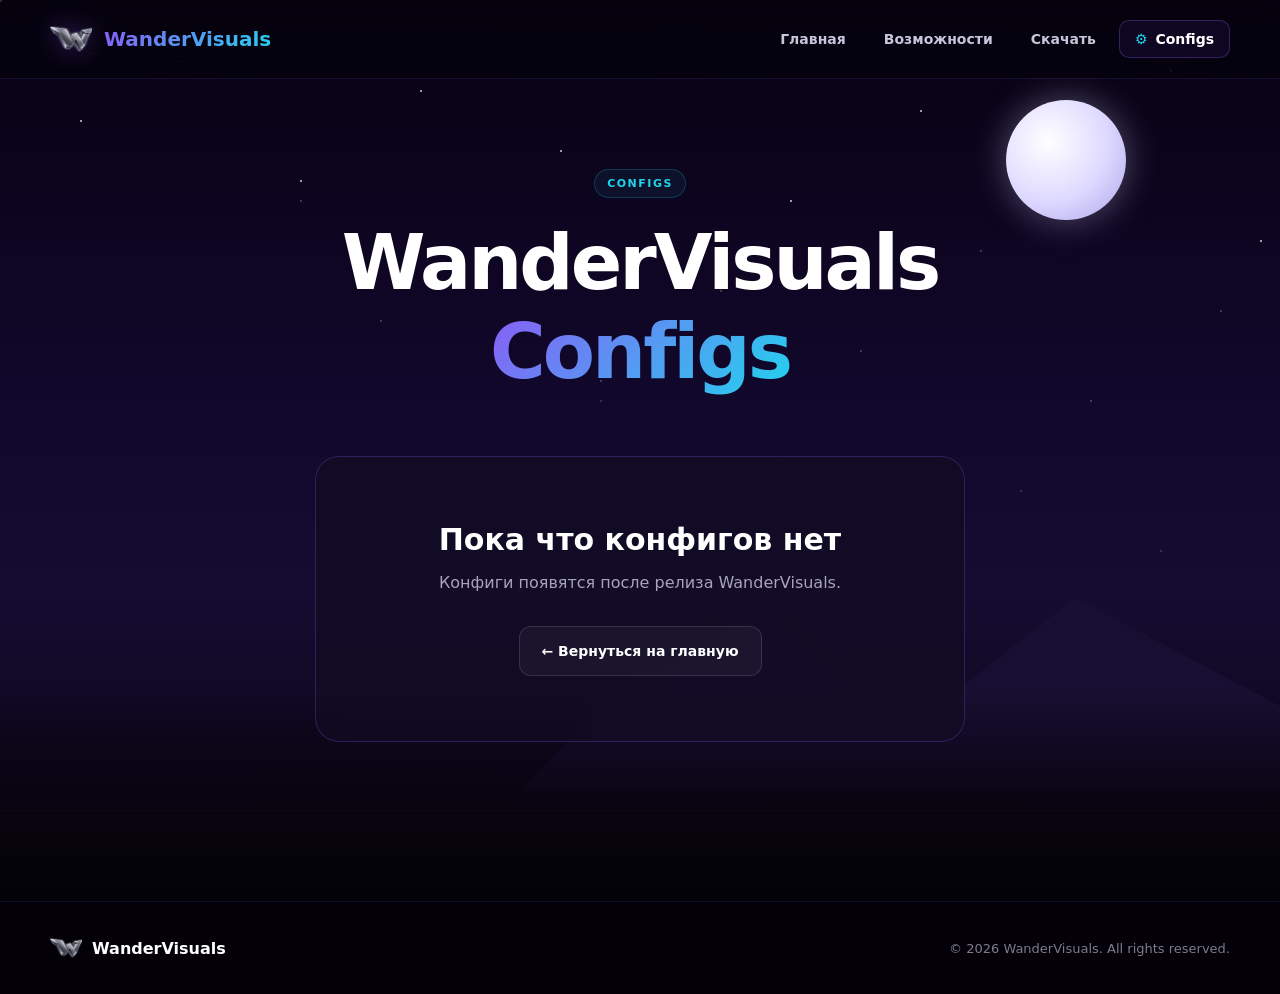
==== configs/index.html @ 7a267d03 "Update index.html" ====
<!DOCTYPE html>
<html lang="ru">
<head>
    <meta charset="UTF-8">
    <meta name="viewport" content="width=device-width, initial-scale=1.0">

    <title>WanderVisuals Configs</title>

    <link rel="stylesheet" href="/style.css">
</head>

<body>

    <!-- BACKGROUND -->
    <div class="background">
        <div class="stars"></div>
        <div class="moon"></div>
        <div class="cloud cloud-1"></div>
        <div class="cloud cloud-2"></div>
        <div class="mountains"></div>
        <div class="horizon"></div>
        <div class="ground"></div>
    </div>


    <!-- HEADER -->
    <header class="header">
        <div class="container header-inner">

            <a href="/" class="logo">
                <img src="/wndr.png" alt="WanderVisuals">
                <span>WanderVisuals</span>
            </a>

            <nav class="nav">

                <a href="/" class="nav-link">
                    Главная
                </a>

                <a href="/#features" class="nav-link">
                    Возможности
                </a>

                <a href="/#download" class="nav-link">
                    Скачать
                </a>

                <a href="/configs/" class="nav-link config-button active">
                    <span>⚙</span> Configs
                </a>

            </nav>

        </div>
    </header>


    <!-- CONFIGS -->
    <main class="configs-page">

        <div class="container">

            <div class="configs-header">

                <div class="section-label">
                    CONFIGS
                </div>

                <h1>
                    WanderVisuals
                    <span>Configs</span>
                </h1>

            </div>


            <div class="coming-soon">

                <h2>
                    Пока что конфигов нет
                </h2>

                <p>
                    Конфиги появятся после релиза WanderVisuals.
                </p>

                <a href="/" class="button button-secondary back-button">
                    ← Вернуться на главную
                </a>

            </div>

        </div>

    </main>


    <!-- FOOTER -->
    <footer class="footer">

        <div class="container footer-inner">

            <div class="footer-brand">

                <img src="/wndr.png" alt="WanderVisuals">

                <span>
                    WanderVisuals
                </span>

            </div>

            <p>
                © 2026 WanderVisuals. All rights reserved.
            </p>

        </div>

    </footer>

</body>
</html>
---- style.css ----
:root {
    --purple: #8b5cf6;
    --purple-dark: #6d28d9;
    --cyan: #22d3ee;

    --bg-dark: #05030d;
    --bg-card: rgba(18, 12, 35, 0.78);

    --text: #ffffff;
    --text-muted: #a9a4bd;

    --border: rgba(139, 92, 246, 0.25);

    --gradient:
        linear-gradient(
            135deg,
            var(--purple),
            var(--cyan)
        );
}


* {
    margin: 0;
    padding: 0;
    box-sizing: border-box;
}


html {
    scroll-behavior: smooth;
}


body {
    min-height: 100vh;

    background:
        radial-gradient(
            circle at 50% 0%,
            rgba(139, 92, 246, 0.18),
            transparent 45%
        ),
        var(--bg-dark);

    color: var(--text);

    font-family:
        Inter,
        system-ui,
        -apple-system,
        BlinkMacSystemFont,
        "Segoe UI",
        sans-serif;

    overflow-x: hidden;
}


a {
    color: inherit;
    text-decoration: none;
}


.container {
    width: min(1180px, calc(100% - 40px));
    margin: 0 auto;
}


/* =========================
   BACKGROUND
========================= */

.background {
    position: fixed;
    inset: 0;

    overflow: hidden;

    pointer-events: none;

    z-index: -1;

    background:
        linear-gradient(
            to bottom,
            #070312 0%,
            #11072a 42%,
            #160c32 65%,
            #090510 100%
        );
}


/* STARS */

.stars,
.stars::before,
.stars::after {
    position: absolute;

    width: 2px;
    height: 2px;

    background: white;

    box-shadow:
        80px 120px white,
        180px 60px white,
        300px 180px white,
        420px 90px white,
        560px 150px white,
        680px 50px white,
        790px 200px white,
        920px 110px white,
        1040px 180px white,
        1170px 70px white,
        1260px 240px white,
        1360px 130px white,
        1450px 220px white,
        1540px 80px white,
        1650px 170px white,
        1750px 100px white,
        1850px 250px white,
        1950px 140px white;

    opacity: 0.6;
}


.stars {
    top: 0;
    left: 0;

    animation: starsMove 15s linear infinite;
}


.stars::before {
    content: "";

    left: 300px;
    top: 200px;

    opacity: 0.35;
}


.stars::after {
    content: "";

    left: 600px;
    top: 400px;

    opacity: 0.25;
}


@keyframes starsMove {
    from {
        transform: translateY(0);
    }

    to {
        transform: translateY(25px);
    }
}


/* MOON */

.moon {
    position: absolute;

    width: 120px;
    height: 120px;

    right: 12%;
    top: 100px;

    border-radius: 50%;

    background:
        radial-gradient(
            circle at 35% 35%,
            #ffffff,
            #ddd8ff 55%,
            #aaa2e8
        );

    box-shadow:
        0 0 35px rgba(220, 210, 255, 0.35);

    animation: moonFloat 6s ease-in-out infinite;
}


@keyframes moonFloat {
    0%,
    100% {
        transform: translateY(0);
    }

    50% {
        transform: translateY(8px);
    }
}


/* CLOUDS */

.cloud {
    position: absolute;

    width: 260px;
    height: 55px;

    background:
        rgba(120, 91, 170, 0.12);

    border-radius: 50px;

    filter: blur(2px);
}


.cloud::before,
.cloud::after {
    content: "";

    position: absolute;

    background: inherit;

    border-radius: 50%;
}


.cloud::before {
    width: 100px;
    height: 100px;

    left: 45px;
    bottom: 0;
}


.cloud::after {
    width: 80px;
    height: 80px;

    right: 45px;
    bottom: 0;
}


.cloud-1 {
    top: 190px;
    left: -300px;

    animation:
        cloudMove 35s linear infinite;
}


.cloud-2 {
    top: 300px;
    left: -500px;

    opacity: 0.5;

    animation:
        cloudMove 50s linear infinite;
}


@keyframes cloudMove {
    from {
        transform: translateX(0);
    }

    to {
        transform: translateX(calc(100vw + 700px));
    }
}


/* MOUNTAINS */

.mountains {
    position: absolute;

    left: 0;
    right: 0;
    bottom: 110px;

    height: 240px;

    background:
        linear-gradient(
            135deg,
            transparent 50%,
            rgba(25, 16, 52, 0.95) 50%
        );

    clip-path:
        polygon(
            0 100%,
            0 60%,
            12% 25%,
            22% 65%,
            34% 15%,
            47% 65%,
            59% 28%,
            72% 70%,
            84% 20%,
            100% 65%,
            100% 100%
        );

    opacity: 0.9;
}


/* HORIZON */

.horizon {
    position: absolute;

    left: 0;
    right: 0;
    bottom: 80px;

    height: 130px;

    background:
        linear-gradient(
            to top,
            #08040f,
            transparent
        );
}


/* GROUND */

.ground {
    position: absolute;

    left: 0;
    right: 0;
    bottom: 0;

    height: 90px;

    background:
        linear-gradient(
            to bottom,
            #09050f,
            #030207
        );

    border-top:
        1px solid
        rgba(139, 92, 246, 0.08);
}


/* =========================
   HEADER
========================= */

.header {
    position: relative;

    width: 100%;

    border-bottom:
        1px solid
        rgba(139, 92, 246, 0.14);

    background:
        rgba(5, 3, 13, 0.65);

    backdrop-filter:
        blur(16px);

    -webkit-backdrop-filter:
        blur(16px);
}


.header-inner {
    min-height: 78px;

    display: flex;

    align-items: center;

    justify-content: space-between;

    gap: 30px;
}


/* LOGO */

.logo {
    display: flex;

    align-items: center;

    gap: 12px;

    font-size: 20px;

    font-weight: 800;

    white-space: nowrap;
}


.logo img {
    width: 42px;
    height: 42px;

    object-fit: contain;

    display: block;

    filter:
        drop-shadow(
            0 0 12px
            rgba(139, 92, 246, 0.4)
        );
}


.logo span {
    background:
        var(--gradient);

    -webkit-background-clip: text;
    background-clip: text;

    color: transparent;
}


/* NAV */

.nav {
    display: flex;

    align-items: center;

    gap: 8px;
}


.nav-link {
    position: relative;

    padding: 10px 15px;

    border-radius: 10px;

    color: #c9c4d9;

    font-size: 14px;

    font-weight: 600;

    transition:
        color 0.2s ease,
        background 0.2s ease,
        transform 0.2s ease;
}


.nav-link:hover {
    color: white;

    background:
        rgba(139, 92, 246, 0.12);

    transform:
        translateY(-1px);
}


.nav-link.active {
    color: white;
}


.config-button {
    border:
        1px solid
        rgba(139, 92, 246, 0.3);

    background:
        rgba(139, 92, 246, 0.08);
}


.config-button span {
    color: var(--cyan);

    margin-right: 3px;
}


/* =========================
   HERO
========================= */

.hero {
    min-height:
        calc(100vh - 78px);

    display: flex;

    align-items: center;

    position: relative;
}


.hero-content {
    padding:
        100px 0
        130px;
}


.hero-badge,
.section-label {
    display: inline-flex;

    align-items: center;

    padding:
        7px 12px;

    border-radius: 999px;

    border:
        1px solid
        rgba(34, 211, 238, 0.22);

    background:
        rgba(34, 211, 238, 0.06);

    color:
        var(--cyan);

    font-size: 11px;

    font-weight: 800;

    letter-spacing: 1.5px;
}


.hero h1 {
    margin-top: 25px;

    max-width: 850px;

    font-size:
        clamp(
            54px,
            8vw,
            100px
        );

    line-height: 0.95;

    letter-spacing: -4px;

    font-weight: 900;
}


.hero h1 span {
    background:
        var(--gradient);

    -webkit-background-clip: text;
    background-clip: text;

    color: transparent;
}


.hero-description {
    max-width: 650px;

    margin-top: 30px;

    color: var(--text-muted);

    font-size: 18px;

    line-height: 1.7;
}


.hero-buttons {
    display: flex;

    flex-wrap: wrap;

    gap: 14px;

    margin-top: 35px;
}


/* BUTTONS */

.button {
    display: inline-flex;

    align-items: center;

    justify-content: center;

    min-height: 50px;

    padding:
        0 22px;

    border-radius: 12px;

    font-size: 14px;

    font-weight: 800;

    transition:
        transform 0.2s ease,
        box-shadow 0.2s ease,
        background 0.2s ease;
}


.button:hover {
    transform:
        translateY(-2px);
}


.button-primary {
    color: white;

    background:
        var(--gradient);

    box-shadow:
        0 10px 30px
        rgba(139, 92, 246, 0.2);
}


.button-primary:hover {
    box-shadow:
        0 14px 40px
        rgba(139, 92, 246, 0.35);
}


.button-secondary {
    color: white;

    border:
        1px solid
        rgba(255, 255, 255, 0.12);

    background:
        rgba(255, 255, 255, 0.04);
}


.button-secondary:hover {
    background:
        rgba(255, 255, 255, 0.08);
}


/* =========================
   SECTIONS
========================= */

.section {
    padding:
        120px 0;
}


.section-heading {
    text-align: center;

    max-width: 650px;

    margin:
        0 auto 55px;
}


.section-heading h2,
.download-box h2 {
    margin-top: 20px;

    font-size:
        clamp(
            34px,
            5vw,
            54px
        );

    letter-spacing: -2px;
}


.section-heading p {
    margin-top: 15px;

    color: var(--text-muted);

    line-height: 1.7;
}


/* FEATURES */

.features-grid {
    display: grid;

    grid-template-columns:
        repeat(4, 1fr);

    gap: 18px;
}


.feature-card {
    padding: 28px;

    border:
        1px solid
        var(--border);

    border-radius: 18px;

    background:
        var(--bg-card);

    backdrop-filter:
        blur(12px);

    transition:
        transform 0.25s ease,
        border-color 0.25s ease,
        background 0.25s ease;
}


.feature-card:hover {
    transform:
        translateY(-6px);

    border-color:
        rgba(34, 211, 238, 0.3);

    background:
        rgba(25, 15, 48, 0.9);
}


.feature-icon {
    width: 48px;
    height: 48px;

    display: flex;

    align-items: center;
    justify-content: center;

    border-radius: 14px;

    background:
        linear-gradient(
            135deg,
            rgba(139, 92, 246, 0.2),
            rgba(34, 211, 238, 0.12)
        );

    font-size: 22px;

    margin-bottom: 20px;
}


.feature-card h3 {
    font-size: 20px;
}


.feature-card p {
    margin-top: 10px;

    color: var(--text-muted);

    font-size: 14px;

    line-height: 1.7;
}


/* =========================
   DOWNLOAD
========================= */

.download-box {
    position: relative;

    overflow: hidden;

    padding:
        70px 50px;

    border:
        1px solid
        rgba(139, 92, 246, 0.3);

    border-radius: 28px;

    background:
        radial-gradient(
            circle at 80% 20%,
            rgba(34, 211, 238, 0.12),
            transparent 35%
        ),
        radial-gradient(
            circle at 20% 80%,
            rgba(139, 92, 246, 0.15),
            transparent 40%
        ),
        rgba(15, 8, 30, 0.8);
}


.download-content {
    max-width: 700px;
}


.download-box p {
    margin-top: 15px;

    color: var(--text-muted);

    font-size: 17px;

    line-height: 1.7;
}


.download-buttons {
    margin-top: 30px;
}


/* =========================
   FOOTER
========================= */

.footer {
    border-top:
        1px solid
        rgba(139, 92, 246, 0.12);

    padding:
        30px 0;

    background:
        rgba(3, 2, 7, 0.8);
}


.footer-inner {
    display: flex;

    align-items: center;

    justify-content: space-between;

    gap: 20px;
}


.footer-brand {
    display: flex;

    align-items: center;

    gap: 10px;

    font-weight: 800;
}


.footer-brand img {
    width: 32px;
    height: 32px;

    object-fit: contain;
}


.footer p {
    color:
        rgba(169, 164, 189, 0.75);

    font-size: 13px;
}


/* =========================
   CONFIGS PAGE
========================= */

.configs-page {
    min-height:
        calc(100vh - 78px);

    padding:
        90px 0;
}


.configs-header {
    text-align: center;

    max-width: 700px;

    margin:
        0 auto;
}


.configs-header h1 {
    margin-top: 20px;

    font-size:
        clamp(
            42px,
            7vw,
            76px
        );

    letter-spacing: -3px;
}


.configs-header h1 span {
    background:
        var(--gradient);

    -webkit-background-clip: text;
    background-clip: text;

    color: transparent;
}


.configs-header p {
    margin-top: 18px;

    color: var(--text-muted);

    line-height: 1.7;
}


.coming-soon {
    width: min(650px, 100%);

    margin:
        60px auto 0;

    padding:
        65px 30px;

    text-align: center;

    border:
        1px solid
        rgba(139, 92, 246, 0.25);

    border-radius: 24px;

    background:
        rgba(18, 12, 35, 0.75);

    backdrop-filter:
        blur(14px);
}


.coming-soon-icon {
    font-size: 45px;

    margin-bottom: 20px;
}


.coming-soon h2 {
    font-size: 30px;
}


.coming-soon p {
    margin-top: 12px;

    color: var(--text-muted);

    line-height: 1.7;
}


.back-button {
    margin-top: 30px;
}


/* =========================
   TABLET
========================= */

@media (min-width: 769px) and (max-width: 1100px) {

    .container {
        width:
            min(
                calc(100% - 36px),
                920px
            );
    }


    .header-inner {
        min-height: 74px;

        gap: 18px;
    }


    .logo {
        font-size: 18px;
    }


    .logo img {
        width: 38px;
        height: 38px;
    }


    .nav {
        gap: 4px;
    }


    .nav-link {
        padding:
            9px 11px !important;

        font-size: 13px !important;
    }


    .hero-content {
        padding:
            90px 0
            110px;
    }


    .hero h1 {
        font-size:
            clamp(
                58px,
                8vw,
                82px
            );
    }


    .features-grid {
        grid-template-columns:
            repeat(2, 1fr);
    }

}


/* =========================
   MOBILE
========================= */

@media (max-width: 768px) {

    .container {
        width:
            calc(100% - 30px);
    }


    .header-inner {
        min-height: auto;

        padding:
            14px 0;

        flex-direction: column;

        align-items: stretch;

        gap: 14px;
    }


    .logo {
        justify-content: center;

        font-size: 19px;
    }


    .nav {
        width: 100%;

        display: grid;

        grid-template-columns:
            repeat(4, 1fr);

        gap: 5px;
    }


    .nav-link {
        padding:
            9px 5px !important;

        text-align: center;

        font-size: 11px !important;
    }


    .config-button span {
        display: none;
    }


    .hero {
        min-height:
            calc(100vh - 135px);
    }


    .hero-content {
        padding:
            80px 0
            100px;

        text-align: center;
    }


    .hero-badge {
        font-size: 9px;
    }


    .hero h1 {
        font-size:
            clamp(
                48px,
                14vw,
                70px
            );

        letter-spacing: -3px;
    }


    .hero-description {
        font-size: 16px;

        margin-left: auto;
        margin-right: auto;
    }


    .hero-buttons {
        justify-content: center;
    }


    .button {
        min-height: 48px;

        padding:
            0 17px;
    }


    .section {
        padding:
            90px 0;
    }


    .features-grid {
        grid-template-columns:
            1fr;
    }


    .feature-card {
        padding: 24px;
    }


    .download-box {
        padding:
            45px 25px;

        text-align: center;
    }


    .download-content {
        margin: 0 auto;
    }


    .download-box h2 {
        font-size: 38px;
    }


    .footer-inner {
        flex-direction: column;

        text-align: center;
    }


    .configs-page {
        padding:
            70px 0;
    }


    .configs-header h1 {
        font-size:
            clamp(
                42px,
                13vw,
                65px
            );
    }

}


/* =========================
   SMALL PHONE
========================= */

@media (max-width: 420px) {

    .container {
        width:
            calc(100% - 22px);
    }


    .logo img {
        width: 36px;
        height: 36px;
    }


    .logo {
        font-size: 17px;
    }


    .nav-link {
        padding:
            8px 3px !important;

        font-size: 10px !important;
    }


    .hero h1 {
        font-size:
            45px;

        letter-spacing: -2px;
    }


    .hero-buttons {
        flex-direction: column;

        width: 100%;
    }


    .hero-buttons .button {
        width: 100%;
    }


    .download-box h2 {
        font-size: 32px;
    }

}
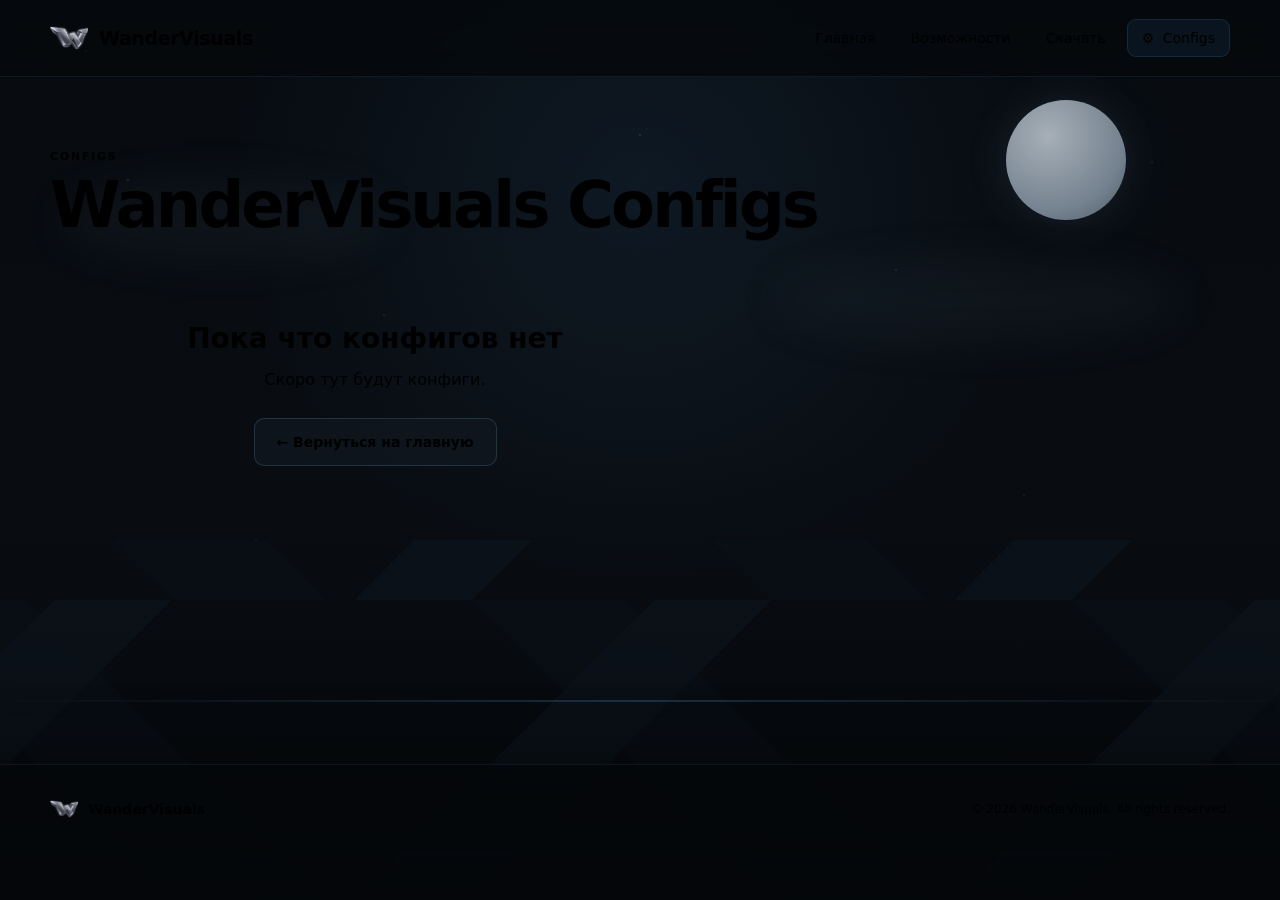
==== commit 30784eb7: "Update index.html" ====
--- a/configs/index.html
+++ b/configs/index.html
@@ -82,7 +82,7 @@
                 </h2>
 
                 <p>
-                    Конфиги появятся после релиза WanderVisuals.
+                    Скоро тут будут конфиги.
                 </p>
 
                 <a href="/" class="button button-secondary back-button">
--- a/style.css
+++ b/style.css
@@ -1,24 +1,44 @@
+```css
+/* =========================
+   ROOT
+========================= */
+
 :root {
-    --purple: #8b5cf6;
-    --purple-dark: #6d28d9;
-    --cyan: #22d3ee;
-
-    --bg-dark: #05030d;
-    --bg-card: rgba(18, 12, 35, 0.78);
-
-    --text: #ffffff;
-    --text-muted: #a9a4bd;
-
-    --border: rgba(139, 92, 246, 0.25);
-
-    --gradient:
-        linear-gradient(
-            135deg,
-            var(--purple),
-            var(--cyan)
-        );
-}
-
+    --blue: #3b82c4;
+    --blue-dark: #24527d;
+    --blue-light: #6fa8d8;
+
+    --bg-dark: #080b0f;
+    --bg-darker: #05070a;
+
+    --bg-card: rgba(18, 23, 30, 0.88);
+    --bg-card-hover: rgba(25, 33, 43, 0.94);
+
+    --text: #f2f5f8;
+    --text-muted: #9da8b4;
+
+    --border: rgba(82, 128, 166, 0.25);
+    --border-blue: rgba(59, 130, 196, 0.42);
+
+    --gradient: linear-gradient(
+        135deg,
+        #26333f,
+        #315f88
+    );
+
+    --gradient-soft: linear-gradient(
+        135deg,
+        rgba(43, 57, 70, 0.95),
+        rgba(35, 71, 101, 0.95)
+    );
+
+    --shadow-blue: 0 0 35px rgba(52, 111, 163, 0.18);
+}
+
+
+/* =========================
+   RESET
+========================= */
 
 * {
     margin: 0;
@@ -26,22 +46,14 @@
     box-sizing: border-box;
 }
 
-
 html {
     scroll-behavior: smooth;
 }
 
-
 body {
     min-height: 100vh;
 
-    background:
-        radial-gradient(
-            circle at 50% 0%,
-            rgba(139, 92, 246, 0.18),
-            transparent 45%
-        ),
-        var(--bg-dark);
+    background: var(--bg-dark);
 
     color: var(--text);
 
@@ -56,15 +68,28 @@
     overflow-x: hidden;
 }
 
-
 a {
     color: inherit;
     text-decoration: none;
 }
 
+button {
+    font-family: inherit;
+}
+
+img {
+    max-width: 100%;
+    display: block;
+}
+
+
+/* =========================
+   CONTAINER
+========================= */
 
 .container {
     width: min(1180px, calc(100% - 40px));
+
     margin: 0 auto;
 }
 
@@ -77,664 +102,543 @@
     position: fixed;
     inset: 0;
 
+    z-index: -10;
+
     overflow: hidden;
 
-    pointer-events: none;
-
-    z-index: -1;
-
-    background:
+    background:
+        radial-gradient(
+            circle at 50% 20%,
+            rgba(43, 84, 120, 0.18),
+            transparent 42%
+        ),
         linear-gradient(
             to bottom,
-            #070312 0%,
-            #11072a 42%,
-            #160c32 65%,
-            #090510 100%
+            #070b10 0%,
+            #090d12 50%,
+            #05070a 100%
         );
 }
 
 
-/* STARS */
-
-.stars,
-.stars::before,
-.stars::after {
+/* =========================
+   STARS
+========================= */
+
+.stars {
     position: absolute;
-
-    width: 2px;
+    inset: 0;
+
+    opacity: 0.5;
+
+    background-image:
+        radial-gradient(
+            1px 1px at 10% 20%,
+            rgba(255, 255, 255, 0.65),
+            transparent
+        ),
+        radial-gradient(
+            1px 1px at 30% 35%,
+            rgba(255, 255, 255, 0.45),
+            transparent
+        ),
+        radial-gradient(
+            1px 1px at 50% 15%,
+            rgba(255, 255, 255, 0.6),
+            transparent
+        ),
+        radial-gradient(
+            1px 1px at 70% 30%,
+            rgba(255, 255, 255, 0.5),
+            transparent
+        ),
+        radial-gradient(
+            1px 1px at 90% 18%,
+            rgba(255, 255, 255, 0.4),
+            transparent
+        ),
+        radial-gradient(
+            1px 1px at 20% 60%,
+            rgba(255, 255, 255, 0.35),
+            transparent
+        ),
+        radial-gradient(
+            1px 1px at 80% 55%,
+            rgba(255, 255, 255, 0.35),
+            transparent
+        );
+}
+
+
+/* =========================
+   MOON
+========================= */
+
+.moon {
+    position: absolute;
+
+    top: 100px;
+    right: 12%;
+
+    width: 120px;
+    height: 120px;
+
+    border-radius: 50%;
+
+    background:
+        radial-gradient(
+            circle at 35% 30%,
+            #dce7f0,
+            #9aaaba 65%,
+            #667685 100%
+        );
+
+    opacity: 0.75;
+
+    box-shadow:
+        0 0 40px rgba(155, 190, 215, 0.15),
+        0 0 100px rgba(95, 145, 180, 0.08);
+}
+
+
+/* =========================
+   CLOUDS
+========================= */
+
+.cloud {
+    position: absolute;
+
+    width: 320px;
+    height: 80px;
+
+    border-radius: 50%;
+
+    background: rgba(57, 73, 88, 0.12);
+
+    filter: blur(20px);
+}
+
+.cloud-1 {
+    top: 180px;
+    left: 5%;
+}
+
+.cloud-2 {
+    top: 260px;
+    right: 8%;
+
+    width: 400px;
+}
+
+
+/* =========================
+   MOUNTAINS
+========================= */
+
+.mountains {
+    position: absolute;
+
+    bottom: 0;
+    left: 0;
+
+    width: 100%;
+    height: 40%;
+
+    opacity: 0.45;
+
+    background:
+        linear-gradient(
+            135deg,
+            transparent 35%,
+            rgba(15, 25, 35, 0.95) 35%,
+            rgba(15, 25, 35, 0.95) 48%,
+            transparent 48%
+        ),
+        linear-gradient(
+            225deg,
+            transparent 35%,
+            rgba(10, 18, 26, 0.95) 35%,
+            rgba(10, 18, 26, 0.95) 52%,
+            transparent 52%
+        );
+
+    background-size: 600px 300px;
+    background-position: center bottom;
+}
+
+
+/* =========================
+   HORIZON
+========================= */
+
+.horizon {
+    position: absolute;
+
+    bottom: 22%;
+
+    left: 0;
+
+    width: 100%;
     height: 2px;
 
-    background: white;
+    background:
+        linear-gradient(
+            90deg,
+            transparent,
+            rgba(69, 119, 157, 0.35),
+            transparent
+        );
 
     box-shadow:
-        80px 120px white,
-        180px 60px white,
-        300px 180px white,
-        420px 90px white,
-        560px 150px white,
-        680px 50px white,
-        790px 200px white,
-        920px 110px white,
-        1040px 180px white,
-        1170px 70px white,
-        1260px 240px white,
-        1360px 130px white,
-        1450px 220px white,
-        1540px 80px white,
-        1650px 170px white,
-        1750px 100px white,
-        1850px 250px white,
-        1950px 140px white;
-
-    opacity: 0.6;
-}
-
-
-.stars {
+        0 0 30px rgba(57, 112, 151, 0.12);
+}
+
+
+/* =========================
+   GROUND
+========================= */
+
+.ground {
+    position: absolute;
+
+    bottom: 0;
+    left: 0;
+
+    width: 100%;
+    height: 25%;
+
+    background:
+        linear-gradient(
+            to bottom,
+            rgba(8, 13, 18, 0),
+            rgba(3, 5, 8, 0.95)
+        );
+}
+
+
+/* =========================
+   HEADER
+========================= */
+
+.header {
+    position: fixed;
+
     top: 0;
     left: 0;
 
-    animation: starsMove 15s linear infinite;
-}
-
-
-.stars::before {
-    content: "";
-
-    left: 300px;
-    top: 200px;
-
-    opacity: 0.35;
-}
-
-
-.stars::after {
-    content: "";
-
-    left: 600px;
-    top: 400px;
-
-    opacity: 0.25;
-}
-
-
-@keyframes starsMove {
-    from {
-        transform: translateY(0);
-    }
-
-    to {
-        transform: translateY(25px);
-    }
-}
-
-
-/* MOON */
-
-.moon {
-    position: absolute;
-
-    width: 120px;
-    height: 120px;
-
-    right: 12%;
-    top: 100px;
-
-    border-radius: 50%;
-
-    background:
-        radial-gradient(
-            circle at 35% 35%,
-            #ffffff,
-            #ddd8ff 55%,
-            #aaa2e8
-        );
-
-    box-shadow:
-        0 0 35px rgba(220, 210, 255, 0.35);
-
-    animation: moonFloat 6s ease-in-out infinite;
-}
-
-
-@keyframes moonFloat {
-    0%,
-    100% {
-        transform: translateY(0);
-    }
-
-    50% {
-        transform: translateY(8px);
-    }
-}
-
-
-/* CLOUDS */
-
-.cloud {
-    position: absolute;
-
-    width: 260px;
-    height: 55px;
-
-    background:
-        rgba(120, 91, 170, 0.12);
-
-    border-radius: 50px;
-
-    filter: blur(2px);
-}
-
-
-.cloud::before,
-.cloud::after {
-    content: "";
-
-    position: absolute;
-
-    background: inherit;
-
-    border-radius: 50%;
-}
-
-
-.cloud::before {
-    width: 100px;
-    height: 100px;
-
-    left: 45px;
-    bottom: 0;
-}
-
-
-.cloud::after {
-    width: 80px;
-    height: 80px;
-
-    right: 45px;
-    bottom: 0;
-}
-
-
-.cloud-1 {
-    top: 190px;
-    left: -300px;
-
-    animation:
-        cloudMove 35s linear infinite;
-}
-
-
-.cloud-2 {
-    top: 300px;
-    left: -500px;
-
-    opacity: 0.5;
-
-    animation:
-        cloudMove 50s linear infinite;
-}
-
-
-@keyframes cloudMove {
-    from {
-        transform: translateX(0);
-    }
-
-    to {
-        transform: translateX(calc(100vw + 700px));
-    }
-}
-
-
-/* MOUNTAINS */
-
-.mountains {
-    position: absolute;
-
-    left: 0;
-    right: 0;
-    bottom: 110px;
-
-    height: 240px;
+    width: 100%;
+
+    z-index: 1000;
+
+    background:
+        rgba(6, 9, 13, 0.82);
+
+    border-bottom:
+        1px solid rgba(82, 128, 166, 0.14);
+
+    backdrop-filter: blur(14px);
+    -webkit-backdrop-filter: blur(14px);
+}
+
+.header-inner {
+    min-height: 76px;
+
+    display: flex;
+    align-items: center;
+    justify-content: space-between;
+
+    gap: 30px;
+}
+
+
+/* =========================
+   LOGO
+========================= */
+
+.logo {
+    display: flex;
+    align-items: center;
+
+    gap: 11px;
+
+    font-size: 19px;
+    font-weight: 700;
+
+    letter-spacing: -0.02em;
+
+    white-space: nowrap;
+}
+
+.logo img {
+    width: 38px;
+    height: 38px;
+
+    object-fit: contain;
+
+    border-radius: 9px;
+}
+
+.logo span {
+    color: var(--text);
+}
+
+
+/* =========================
+   NAVIGATION
+========================= */
+
+.nav {
+    display: flex;
+    align-items: center;
+
+    gap: 7px;
+}
+
+.nav-link {
+    position: relative;
+
+    padding: 10px 14px;
+
+    color: var(--text-muted);
+
+    font-size: 14px;
+    font-weight: 500;
+
+    border-radius: 9px;
+
+    transition:
+        color 0.2s ease,
+        background 0.2s ease;
+}
+
+.nav-link:hover {
+    color: var(--text);
+
+    background:
+        rgba(59, 130, 196, 0.08);
+}
+
+.nav-link.active {
+    color: var(--text);
+
+    background:
+        rgba(59, 130, 196, 0.1);
+}
+
+.config-button {
+    border:
+        1px solid rgba(59, 130, 196, 0.2);
+}
+
+.config-button span {
+    margin-right: 4px;
+}
+
+
+/* =========================
+   HERO
+========================= */
+
+.hero {
+    min-height: 100vh;
+
+    display: flex;
+    align-items: center;
+
+    padding:
+        130px 0 90px;
+}
+
+.hero-content {
+    max-width: 850px;
+}
+
+.hero-badge {
+    display: inline-flex;
+    align-items: center;
+
+    margin-bottom: 25px;
+    padding: 8px 13px;
+
+    border:
+        1px solid rgba(111, 168, 216, 0.2);
+
+    border-radius: 999px;
+
+    background:
+        rgba(35, 71, 101, 0.18);
+
+    color: var(--blue-light);
+
+    font-size: 11px;
+    font-weight: 700;
+
+    letter-spacing: 0.14em;
+}
+
+.hero h1 {
+    margin-bottom: 25px;
+
+    font-size:
+        clamp(50px, 8vw, 88px);
+
+    line-height: 0.98;
+
+    letter-spacing: -0.055em;
+
+    font-weight: 800;
+}
+
+.hero h1 span {
+    color: var(--blue-light);
+}
+
+.hero-description {
+    max-width: 650px;
+
+    margin-bottom: 35px;
+
+    color: var(--text-muted);
+
+    font-size: 18px;
+    line-height: 1.7;
+}
+
+
+/* =========================
+   BUTTONS
+========================= */
+
+.hero-buttons {
+    display: flex;
+    align-items: center;
+
+    gap: 12px;
+
+    flex-wrap: wrap;
+}
+
+.button {
+    display: inline-flex;
+
+    align-items: center;
+    justify-content: center;
+
+    min-height: 48px;
+
+    padding: 0 22px;
+
+    border-radius: 10px;
+
+    font-size: 14px;
+    font-weight: 700;
+
+    transition:
+        transform 0.2s ease,
+        background 0.2s ease,
+        border-color 0.2s ease,
+        box-shadow 0.2s ease;
+}
+
+.button:hover {
+    transform: translateY(-2px);
+}
+
+.button-primary {
+    border:
+        1px solid rgba(111, 168, 216, 0.25);
 
     background:
         linear-gradient(
             135deg,
-            transparent 50%,
-            rgba(25, 16, 52, 0.95) 50%
+            #315f88,
+            #274d70
         );
 
-    clip-path:
-        polygon(
-            0 100%,
-            0 60%,
-            12% 25%,
-            22% 65%,
-            34% 15%,
-            47% 65%,
-            59% 28%,
-            72% 70%,
-            84% 20%,
-            100% 65%,
-            100% 100%
+    color: #ffffff;
+
+    box-shadow:
+        0 8px 25px rgba(31, 79, 116, 0.18);
+}
+
+.button-primary:hover {
+    background:
+        linear-gradient(
+            135deg,
+            #3b6f9c,
+            #2c577e
         );
 
-    opacity: 0.9;
-}
-
-
-/* HORIZON */
-
-.horizon {
-    position: absolute;
-
-    left: 0;
-    right: 0;
-    bottom: 80px;
-
-    height: 130px;
-
-    background:
-        linear-gradient(
-            to top,
-            #08040f,
-            transparent
-        );
-}
-
-
-/* GROUND */
-
-.ground {
-    position: absolute;
-
-    left: 0;
-    right: 0;
-    bottom: 0;
-
-    height: 90px;
-
-    background:
-        linear-gradient(
-            to bottom,
-            #09050f,
-            #030207
-        );
-
-    border-top:
-        1px solid
-        rgba(139, 92, 246, 0.08);
-}
-
-
-/* =========================
-   HEADER
-========================= */
-
-.header {
-    position: relative;
-
-    width: 100%;
-
-    border-bottom:
-        1px solid
-        rgba(139, 92, 246, 0.14);
-
-    background:
-        rgba(5, 3, 13, 0.65);
-
-    backdrop-filter:
-        blur(16px);
-
-    -webkit-backdrop-filter:
-        blur(16px);
-}
-
-
-.header-inner {
-    min-height: 78px;
-
-    display: flex;
-
-    align-items: center;
-
-    justify-content: space-between;
-
-    gap: 30px;
-}
-
-
-/* LOGO */
-
-.logo {
-    display: flex;
-
-    align-items: center;
-
-    gap: 12px;
-
-    font-size: 20px;
-
+    box-shadow:
+        0 10px 30px rgba(31, 79, 116, 0.28);
+}
+
+.button-secondary {
+    border:
+        1px solid rgba(82, 128, 166, 0.28);
+
+    background:
+        rgba(18, 25, 33, 0.65);
+
+    color: var(--text);
+}
+
+.button-secondary:hover {
+    background:
+        rgba(35, 47, 59, 0.75);
+
+    border-color:
+        rgba(82, 128, 166, 0.45);
+}
+
+
+/* =========================
+   SECTIONS
+========================= */
+
+.section {
+    padding: 110px 0;
+}
+
+.section-heading {
+    max-width: 650px;
+
+    margin-bottom: 50px;
+}
+
+.section-label {
+    margin-bottom: 10px;
+
+    color: var(--blue-light);
+
+    font-size: 11px;
     font-weight: 800;
 
-    white-space: nowrap;
-}
-
-
-.logo img {
-    width: 42px;
-    height: 42px;
-
-    object-fit: contain;
-
-    display: block;
-
-    filter:
-        drop-shadow(
-            0 0 12px
-            rgba(139, 92, 246, 0.4)
-        );
-}
-
-
-.logo span {
-    background:
-        var(--gradient);
-
-    -webkit-background-clip: text;
-    background-clip: text;
-
-    color: transparent;
-}
-
-
-/* NAV */
-
-.nav {
-    display: flex;
-
-    align-items: center;
-
-    gap: 8px;
-}
-
-
-.nav-link {
-    position: relative;
-
-    padding: 10px 15px;
-
-    border-radius: 10px;
-
-    color: #c9c4d9;
-
-    font-size: 14px;
-
-    font-weight: 600;
-
-    transition:
-        color 0.2s ease,
-        background 0.2s ease,
-        transform 0.2s ease;
-}
-
-
-.nav-link:hover {
-    color: white;
-
-    background:
-        rgba(139, 92, 246, 0.12);
-
-    transform:
-        translateY(-1px);
-}
-
-
-.nav-link.active {
-    color: white;
-}
-
-
-.config-button {
-    border:
-        1px solid
-        rgba(139, 92, 246, 0.3);
-
-    background:
-        rgba(139, 92, 246, 0.08);
-}
-
-
-.config-button span {
-    color: var(--cyan);
-
-    margin-right: 3px;
-}
-
-
-/* =========================
-   HERO
-========================= */
-
-.hero {
-    min-height:
-        calc(100vh - 78px);
-
-    display: flex;
-
-    align-items: center;
-
-    position: relative;
-}
-
-
-.hero-content {
-    padding:
-        100px 0
-        130px;
-}
-
-
-.hero-badge,
-.section-label {
-    display: inline-flex;
-
-    align-items: center;
-
-    padding:
-        7px 12px;
-
-    border-radius: 999px;
-
-    border:
-        1px solid
-        rgba(34, 211, 238, 0.22);
-
-    background:
-        rgba(34, 211, 238, 0.06);
-
-    color:
-        var(--cyan);
-
-    font-size: 11px;
-
-    font-weight: 800;
-
-    letter-spacing: 1.5px;
-}
-
-
-.hero h1 {
-    margin-top: 25px;
-
-    max-width: 850px;
+    letter-spacing: 0.16em;
+}
+
+.section-heading h2 {
+    margin-bottom: 12px;
 
     font-size:
-        clamp(
-            54px,
-            8vw,
-            100px
-        );
-
-    line-height: 0.95;
-
-    letter-spacing: -4px;
-
-    font-weight: 900;
-}
-
-
-.hero h1 span {
-    background:
-        var(--gradient);
-
-    -webkit-background-clip: text;
-    background-clip: text;
-
-    color: transparent;
-}
-
-
-.hero-description {
-    max-width: 650px;
-
-    margin-top: 30px;
-
+        clamp(34px, 5vw, 52px);
+
+    line-height: 1.05;
+
+    letter-spacing: -0.04em;
+}
+
+.section-heading p {
     color: var(--text-muted);
 
-    font-size: 18px;
-
-    line-height: 1.7;
-}
-
-
-.hero-buttons {
-    display: flex;
-
-    flex-wrap: wrap;
-
-    gap: 14px;
-
-    margin-top: 35px;
-}
-
-
-/* BUTTONS */
-
-.button {
-    display: inline-flex;
-
-    align-items: center;
-
-    justify-content: center;
-
-    min-height: 50px;
-
-    padding:
-        0 22px;
-
-    border-radius: 12px;
-
-    font-size: 14px;
-
-    font-weight: 800;
-
-    transition:
-        transform 0.2s ease,
-        box-shadow 0.2s ease,
-        background 0.2s ease;
-}
-
-
-.button:hover {
-    transform:
-        translateY(-2px);
-}
-
-
-.button-primary {
-    color: white;
-
-    background:
-        var(--gradient);
-
-    box-shadow:
-        0 10px 30px
-        rgba(139, 92, 246, 0.2);
-}
-
-
-.button-primary:hover {
-    box-shadow:
-        0 14px 40px
-        rgba(139, 92, 246, 0.35);
-}
-
-
-.button-secondary {
-    color: white;
-
-    border:
-        1px solid
-        rgba(255, 255, 255, 0.12);
-
-    background:
-        rgba(255, 255, 255, 0.04);
-}
-
-
-.button-secondary:hover {
-    background:
-        rgba(255, 255, 255, 0.08);
-}
-
-
-/* =========================
-   SECTIONS
-========================= */
-
-.section {
-    padding:
-        120px 0;
-}
-
-
-.section-heading {
-    text-align: center;
-
-    max-width: 650px;
-
-    margin:
-        0 auto 55px;
-}
-
-
-.section-heading h2,
-.download-box h2 {
-    margin-top: 20px;
-
-    font-size:
-        clamp(
-            34px,
-            5vw,
-            54px
-        );
-
-    letter-spacing: -2px;
-}
-
-
-.section-heading p {
-    margin-top: 15px;
-
-    color: var(--text-muted);
-
-    line-height: 1.7;
-}
-
-
-/* FEATURES */
+    font-size: 16px;
+    line-height: 1.6;
+}
+
+
+/* =========================
+   FEATURES
+========================= */
 
 .features-grid {
     display: grid;
@@ -742,135 +646,168 @@
     grid-template-columns:
         repeat(4, 1fr);
 
-    gap: 18px;
-}
-
+    gap: 16px;
+}
 
 .feature-card {
+    min-height: 250px;
+
     padding: 28px;
 
+    background:
+        var(--bg-card);
+
     border:
-        1px solid
-        var(--border);
-
-    border-radius: 18px;
-
-    background:
-        var(--bg-card);
-
-    backdrop-filter:
-        blur(12px);
+        1px solid var(--border);
+
+    border-radius: 16px;
 
     transition:
         transform 0.25s ease,
+        background 0.25s ease,
         border-color 0.25s ease,
-        background 0.25s ease;
-}
-
+        box-shadow 0.25s ease;
+}
 
 .feature-card:hover {
-    transform:
-        translateY(-6px);
+    transform: translateY(-6px);
+
+    background:
+        var(--bg-card-hover);
 
     border-color:
-        rgba(34, 211, 238, 0.3);
-
-    background:
-        rgba(25, 15, 48, 0.9);
-}
-
+        var(--border-blue);
+
+    box-shadow:
+        var(--shadow-blue);
+}
 
 .feature-icon {
     width: 48px;
     height: 48px;
 
+    margin-bottom: 25px;
+
     display: flex;
-
     align-items: center;
     justify-content: center;
 
-    border-radius: 14px;
+    border-radius: 12px;
+
+    background:
+        rgba(59, 130, 196, 0.1);
+
+    border:
+        1px solid rgba(59, 130, 196, 0.18);
+
+    font-size: 23px;
+}
+
+.feature-card h3 {
+    margin-bottom: 10px;
+
+    font-size: 18px;
+}
+
+.feature-card p {
+    color: var(--text-muted);
+
+    font-size: 14px;
+    line-height: 1.65;
+}
+
+
+/* =========================
+   DOWNLOAD
+========================= */
+
+.download-section {
+    padding-top: 80px;
+    padding-bottom: 130px;
+}
+
+.download-box {
+    position: relative;
+
+    overflow: hidden;
+
+    padding: 70px 60px;
+
+    border:
+        1px solid var(--border-blue);
+
+    border-radius: 22px;
 
     background:
         linear-gradient(
             135deg,
-            rgba(139, 92, 246, 0.2),
-            rgba(34, 211, 238, 0.12)
+            rgba(24, 34, 44, 0.95),
+            rgba(17, 29, 41, 0.92)
         );
 
-    font-size: 22px;
-
-    margin-bottom: 20px;
-}
-
-
-.feature-card h3 {
-    font-size: 20px;
-}
-
-
-.feature-card p {
-    margin-top: 10px;
+    box-shadow:
+        0 0 60px rgba(39, 94, 135, 0.08);
+}
+
+.download-box::before {
+    content: "";
+
+    position: absolute;
+
+    top: -150px;
+    right: -150px;
+
+    width: 350px;
+    height: 350px;
+
+    border-radius: 50%;
+
+    background:
+        rgba(59, 130, 196, 0.08);
+
+    filter: blur(40px);
+
+    pointer-events: none;
+}
+
+.download-content {
+    position: relative;
+    z-index: 1;
+
+    max-width: 650px;
+}
+
+.download-content h2 {
+    margin-bottom: 15px;
+
+    font-size:
+        clamp(34px, 5vw, 50px);
+
+    line-height: 1.05;
+
+    letter-spacing: -0.04em;
+}
+
+.download-content p {
+    margin-bottom: 28px;
 
     color: var(--text-muted);
 
-    font-size: 14px;
-
-    line-height: 1.7;
-}
-
-
-/* =========================
-   DOWNLOAD
-========================= */
-
-.download-box {
-    position: relative;
-
-    overflow: hidden;
-
-    padding:
-        70px 50px;
-
-    border:
-        1px solid
-        rgba(139, 92, 246, 0.3);
-
-    border-radius: 28px;
-
-    background:
-        radial-gradient(
-            circle at 80% 20%,
-            rgba(34, 211, 238, 0.12),
-            transparent 35%
-        ),
-        radial-gradient(
-            circle at 20% 80%,
-            rgba(139, 92, 246, 0.15),
-            transparent 40%
-        ),
-        rgba(15, 8, 30, 0.8);
-}
-
-
-.download-content {
-    max-width: 700px;
-}
-
-
-.download-box p {
-    margin-top: 15px;
-
-    color: var(--text-muted);
-
-    font-size: 17px;
-
-    line-height: 1.7;
-}
-
+    font-size: 16px;
+    line-height: 1.6;
+}
 
 .download-buttons {
-    margin-top: 30px;
+    display: flex;
+    align-items: center;
+
+    flex-wrap: wrap;
+
+    gap: 12px;
+}
+
+.download-buttons .button {
+    text-decoration: none;
 }
 
 
@@ -879,53 +816,44 @@
 ========================= */
 
 .footer {
+    padding: 30px 0;
+
     border-top:
-        1px solid
-        rgba(139, 92, 246, 0.12);
-
-    padding:
-        30px 0;
-
-    background:
-        rgba(3, 2, 7, 0.8);
-}
-
+        1px solid rgba(82, 128, 166, 0.12);
+
+    background:
+        rgba(4, 7, 10, 0.75);
+}
 
 .footer-inner {
     display: flex;
-
     align-items: center;
-
     justify-content: space-between;
 
     gap: 20px;
 }
-
 
 .footer-brand {
     display: flex;
-
     align-items: center;
 
     gap: 10px;
 
-    font-weight: 800;
-}
-
+    font-size: 14px;
+    font-weight: 700;
+}
 
 .footer-brand img {
-    width: 32px;
-    height: 32px;
-
-    object-fit: contain;
-}
-
-
-.footer p {
-    color:
-        rgba(169, 164, 189, 0.75);
-
-    font-size: 13px;
+    width: 28px;
+    height: 28px;
+
+    border-radius: 7px;
+}
+
+.footer-inner p {
+    color: var(--text-muted);
+
+    font-size: 12px;
 }
 
 
@@ -934,406 +862,236 @@
 ========================= */
 
 .configs-page {
-    min-height:
-        calc(100vh - 78px);
+    min-height: calc(100vh - 136px);
 
     padding:
-        90px 0;
-}
-
+        150px 0 100px;
+
+    display: flex;
+    align-items: flex-start;
+}
 
 .configs-header {
+    margin-bottom: 40px;
+}
+
+.configs-header h1 {
+    font-size:
+        clamp(38px, 6vw, 64px);
+
+    line-height: 1;
+
+    letter-spacing: -0.045em;
+}
+
+.configs-header h1 span {
+    color: var(--blue-light);
+}
+
+
+/* =========================
+   COMING SOON
+========================= */
+
+.coming-soon {
+    max-width: 650px;
+
+    padding: 45px;
+
     text-align: center;
 
-    max-width: 700px;
-
-    margin:
-        0 auto;
-}
-
-
-.configs-header h1 {
-    margin-top: 20px;
-
-    font-size:
-        clamp(
-            42px,
-            7vw,
-            76px
-        );
-
-    letter-spacing: -3px;
-}
-
-
-.configs-header h1 span {
-    background:
-        var(--gradient);
-
-    -webkit-background-clip: text;
-    background-clip: text;
-
-    color: transparent;
-}
-
-
-.configs-header p {
-    margin-top: 18px;
+    background:
+        var(--bg-card);
+
+    border:
+        1px solid var(--border);
+
+    border-radius: 18px;
+
+    box-shadow:
+        var(--shadow-blue);
+}
+
+.coming-soon h2 {
+    margin-bottom: 12px;
+
+    font-size: 28px;
+}
+
+.coming-soon p {
+    margin-bottom: 25px;
 
     color: var(--text-muted);
 
-    line-height: 1.7;
-}
-
-
-.coming-soon {
-    width: min(650px, 100%);
-
-    margin:
-        60px auto 0;
-
-    padding:
-        65px 30px;
-
-    text-align: center;
-
-    border:
-        1px solid
-        rgba(139, 92, 246, 0.25);
-
-    border-radius: 24px;
-
-    background:
-        rgba(18, 12, 35, 0.75);
-
-    backdrop-filter:
-        blur(14px);
-}
-
-
-.coming-soon-icon {
-    font-size: 45px;
-
-    margin-bottom: 20px;
-}
-
-
-.coming-soon h2 {
-    font-size: 30px;
-}
-
-
-.coming-soon p {
-    margin-top: 12px;
-
-    color: var(--text-muted);
-
-    line-height: 1.7;
-}
-
+    line-height: 1.6;
+}
 
 .back-button {
-    margin-top: 30px;
-}
-
-
-/* =========================
-   TABLET
-========================= */
-
-@media (min-width: 769px) and (max-width: 1100px) {
-
-    .container {
-        width:
-            min(
-                calc(100% - 36px),
-                920px
-            );
-    }
-
-
-    .header-inner {
-        min-height: 74px;
-
-        gap: 18px;
-    }
-
-
-    .logo {
-        font-size: 18px;
-    }
-
-
-    .logo img {
-        width: 38px;
-        height: 38px;
-    }
-
-
-    .nav {
-        gap: 4px;
-    }
-
-
-    .nav-link {
-        padding:
-            9px 11px !important;
-
-        font-size: 13px !important;
-    }
-
-
-    .hero-content {
-        padding:
-            90px 0
-            110px;
-    }
-
-
-    .hero h1 {
-        font-size:
-            clamp(
-                58px,
-                8vw,
-                82px
-            );
-    }
-
+    display: inline-flex;
+}
+
+
+/* =========================
+   RESPONSIVE
+========================= */
+
+@media (max-width: 1000px) {
 
     .features-grid {
         grid-template-columns:
             repeat(2, 1fr);
     }
 
-}
-
-
-/* =========================
-   MOBILE
-========================= */
-
-@media (max-width: 768px) {
+    .header-inner {
+        gap: 15px;
+    }
+
+    .nav-link {
+        padding: 9px 10px;
+    }
+
+}
+
+
+@media (max-width: 760px) {
+
+    .header {
+        position: absolute;
+    }
+
+    .header-inner {
+        min-height: auto;
+
+        padding-top: 18px;
+        padding-bottom: 18px;
+
+        flex-direction: column;
+
+        align-items: flex-start;
+    }
+
+    .nav {
+        width: 100%;
+
+        overflow-x: auto;
+
+        padding-bottom: 3px;
+
+        scrollbar-width: none;
+    }
+
+    .nav::-webkit-scrollbar {
+        display: none;
+    }
+
+    .nav-link {
+        flex-shrink: 0;
+    }
+
+    .hero {
+        padding-top: 190px;
+    }
+
+    .download-box {
+        padding: 45px 30px;
+    }
+
+    .footer-inner {
+        flex-direction: column;
+
+        align-items: flex-start;
+    }
+
+}
+
+
+@media (max-width: 600px) {
 
     .container {
         width:
-            calc(100% - 30px);
-    }
-
-
-    .header-inner {
-        min-height: auto;
-
-        padding:
-            14px 0;
-
-        flex-direction: column;
-
-        align-items: stretch;
-
-        gap: 14px;
-    }
-
-
-    .logo {
-        justify-content: center;
-
-        font-size: 19px;
-    }
-
-
-    .nav {
-        width: 100%;
-
-        display: grid;
-
-        grid-template-columns:
-            repeat(4, 1fr);
-
-        gap: 5px;
-    }
-
-
-    .nav-link {
-        padding:
-            9px 5px !important;
-
-        text-align: center;
-
-        font-size: 11px !important;
-    }
-
-
-    .config-button span {
-        display: none;
-    }
-
-
-    .hero {
-        min-height:
-            calc(100vh - 135px);
-    }
-
-
-    .hero-content {
-        padding:
-            80px 0
-            100px;
-
-        text-align: center;
-    }
-
-
-    .hero-badge {
-        font-size: 9px;
-    }
-
+            min(100% - 28px, 1180px);
+    }
 
     .hero h1 {
-        font-size:
-            clamp(
-                48px,
-                14vw,
-                70px
-            );
-
-        letter-spacing: -3px;
-    }
-
+        font-size: 50px;
+    }
 
     .hero-description {
         font-size: 16px;
-
-        margin-left: auto;
-        margin-right: auto;
-    }
-
+    }
 
     .hero-buttons {
-        justify-content: center;
-    }
-
-
-    .button {
-        min-height: 48px;
-
-        padding:
-            0 17px;
-    }
-
+        width: 100%;
+
+        flex-direction: column;
+
+        align-items: stretch;
+    }
+
+    .hero-buttons .button {
+        width: 100%;
+    }
 
     .section {
-        padding:
-            90px 0;
-    }
-
+        padding: 80px 0;
+    }
 
     .features-grid {
-        grid-template-columns:
-            1fr;
-    }
-
+        grid-template-columns: 1fr;
+    }
 
     .feature-card {
-        padding: 24px;
-    }
-
+        min-height: auto;
+
+        padding: 25px;
+    }
 
     .download-box {
-        padding:
-            45px 25px;
-
-        text-align: center;
-    }
-
-
-    .download-content {
-        margin: 0 auto;
-    }
-
-
-    .download-box h2 {
-        font-size: 38px;
-    }
-
-
-    .footer-inner {
+        padding: 38px 22px;
+
+        border-radius: 18px;
+    }
+
+    .download-buttons {
         flex-direction: column;
-
-        text-align: center;
-    }
-
+    }
+
+    .download-buttons .button {
+        width: 100%;
+    }
 
     .configs-page {
-        padding:
-            70px 0;
-    }
-
-
-    .configs-header h1 {
-        font-size:
-            clamp(
-                42px,
-                13vw,
-                65px
-            );
-    }
-
-}
-
-
-/* =========================
-   SMALL PHONE
-========================= */
-
-@media (max-width: 420px) {
-
-    .container {
-        width:
-            calc(100% - 22px);
-    }
-
-
-    .logo img {
-        width: 36px;
-        height: 36px;
-    }
-
+        padding-top: 150px;
+    }
+
+    .coming-soon {
+        padding: 35px 22px;
+    }
+
+}
+
+
+@media (max-width: 400px) {
 
     .logo {
         font-size: 17px;
     }
 
+    .logo img {
+        width: 34px;
+        height: 34px;
+    }
+
+    .hero h1 {
+        font-size: 43px;
+    }
 
     .nav-link {
+        font-size: 13px;
+
         padding:
-            8px 3px !important;
-
-        font-size: 10px !important;
-    }
-
-
-    .hero h1 {
-        font-size:
-            45px;
-
-        letter-spacing: -2px;
-    }
-
-
-    .hero-buttons {
-        flex-direction: column;
-
-        width: 100%;
-    }
-
-
-    .hero-buttons .button {
-        width: 100%;
-    }
-
-
-    .download-box h2 {
-        font-size: 32px;
-    }
-
-}
+            8px 9px;
+    }
+
+}
+```
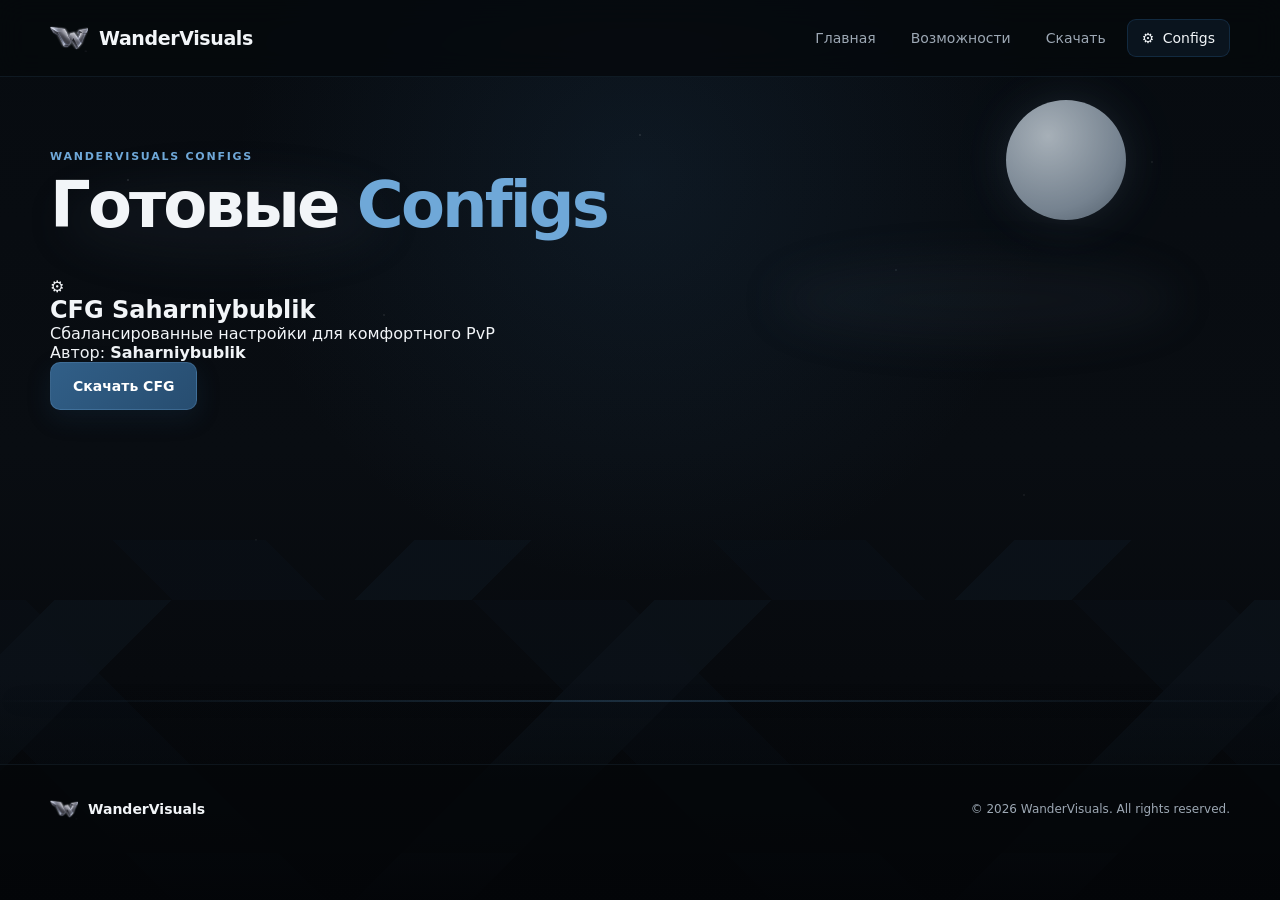
==== commit 1c1417c2: "Update index.html" ====
--- a/configs/index.html
+++ b/configs/index.html
@@ -4,8 +4,9 @@
     <meta charset="UTF-8">
     <meta name="viewport" content="width=device-width, initial-scale=1.0">
 
-    <title>WanderVisuals Configs</title>
+    <title>WanderVisuals — Configs</title>
 
+    <link rel="icon" type="image/png" href="/favicon.png">
     <link rel="stylesheet" href="/style.css">
 </head>
 
@@ -25,6 +26,7 @@
 
     <!-- HEADER -->
     <header class="header">
+
         <div class="container header-inner">
 
             <a href="/" class="logo">
@@ -53,45 +55,82 @@
             </nav>
 
         </div>
+
     </header>
 
 
-    <!-- CONFIGS -->
-    <main class="configs-page">
+    <!-- MAIN -->
+    <main>
 
-        <div class="container">
+        <section class="configs-page">
 
-            <div class="configs-header">
+            <div class="container">
 
-                <div class="section-label">
-                    CONFIGS
+                <!-- HEADER -->
+                <div class="configs-header">
+
+                    <div class="section-label">
+                        WANDERVISUALS CONFIGS
+                    </div>
+
+                    <h1>
+                        Готовые <span>Configs</span>
+                    </h1>
+
                 </div>
 
-                <h1>
-                    WanderVisuals
-                    <span>Configs</span>
-                </h1>
+
+                <!-- CONFIGS GRID -->
+                <div class="configs-grid">
+
+
+                    <!-- CFG SAHARNIYBUBLIK -->
+                    <div class="config-card">
+
+                        <div class="config-card-top">
+
+                            <div class="config-icon">
+                                ⚙
+                            </div>
+
+                            <div class="config-info">
+
+                                <h2>
+                                    CFG Saharniybublik
+                                </h2>
+
+                                <p>
+                                    Сбалансированные настройки для комфортного PvP
+                                </p>
+
+                            </div>
+
+                        </div>
+
+
+                        <div class="config-card-bottom">
+
+                            <div class="config-author">
+                                Автор: <strong>Saharniybublik</strong>
+                            </div>
+
+                            <a
+                                href="https://drive.google.com/uc?export=download&id=1yzms4-GO-Q00V6nUPJEtZ2ASWHxKdZ0K"
+                                class="button button-primary config-download"
+                            >
+                                Скачать CFG
+                            </a>
+
+                        </div>
+
+                    </div>
+
+
+                </div>
 
             </div>
 
-
-            <div class="coming-soon">
-
-                <h2>
-                    Пока что конфигов нет
-                </h2>
-
-                <p>
-                    Скоро тут будут конфиги.
-                </p>
-
-                <a href="/" class="button button-secondary back-button">
-                    ← Вернуться на главную
-                </a>
-
-            </div>
-
-        </div>
+        </section>
 
     </main>
 
@@ -103,7 +142,10 @@
 
             <div class="footer-brand">
 
-                <img src="/wndr.png" alt="WanderVisuals">
+                <img
+                    src="/wndr.png"
+                    alt="WanderVisuals"
+                >
 
                 <span>
                     WanderVisuals
--- a/style.css
+++ b/style.css
@@ -1,4 +1,3 @@
-```css
 /* =========================
    ROOT
 ========================= */
@@ -932,6 +931,182 @@
 
 
 /* =========================
+   DOWNLOAD MODAL
+========================= */
+
+.download-modal {
+    position: fixed;
+
+    inset: 0;
+
+    z-index: 5000;
+
+    display: flex;
+
+    align-items: center;
+    justify-content: center;
+
+    padding: 20px;
+
+    opacity: 0;
+    visibility: hidden;
+
+    pointer-events: none;
+
+    transition:
+        opacity 0.25s ease,
+        visibility 0.25s ease;
+}
+
+.download-modal.active {
+    opacity: 1;
+    visibility: visible;
+
+    pointer-events: auto;
+}
+
+.download-modal-overlay {
+    position: absolute;
+
+    inset: 0;
+
+    background:
+        rgba(0, 0, 0, 0.72);
+
+    backdrop-filter: blur(7px);
+    -webkit-backdrop-filter: blur(7px);
+}
+
+.download-modal-box {
+    position: relative;
+
+    z-index: 1;
+
+    width: min(500px, 100%);
+
+    padding: 38px;
+
+    text-align: center;
+
+    background:
+        linear-gradient(
+            135deg,
+            rgba(24, 34, 44, 0.98),
+            rgba(14, 23, 32, 0.98)
+        );
+
+    border:
+        1px solid var(--border-blue);
+
+    border-radius: 20px;
+
+    box-shadow:
+        0 20px 80px rgba(0, 0, 0, 0.45),
+        0 0 45px rgba(52, 111, 163, 0.12);
+
+    transform: translateY(15px) scale(0.98);
+
+    transition:
+        transform 0.25s ease;
+}
+
+.download-modal.active .download-modal-box {
+    transform: translateY(0) scale(1);
+}
+
+.download-modal-close {
+    position: absolute;
+
+    top: 12px;
+    right: 14px;
+
+    width: 36px;
+    height: 36px;
+
+    display: flex;
+
+    align-items: center;
+    justify-content: center;
+
+    border: none;
+
+    border-radius: 9px;
+
+    background:
+        rgba(255, 255, 255, 0.05);
+
+    color: var(--text-muted);
+
+    font-size: 24px;
+
+    line-height: 1;
+
+    cursor: pointer;
+
+    transition:
+        background 0.2s ease,
+        color 0.2s ease;
+}
+
+.download-modal-close:hover {
+    background:
+        rgba(59, 130, 196, 0.14);
+
+    color: var(--text);
+}
+
+.download-modal-icon {
+    width: 58px;
+    height: 58px;
+
+    margin: 0 auto 20px;
+
+    display: flex;
+
+    align-items: center;
+    justify-content: center;
+
+    border-radius: 16px;
+
+    background:
+        rgba(59, 130, 196, 0.1);
+
+    border:
+        1px solid rgba(111, 168, 216, 0.2);
+
+    color: var(--blue-light);
+
+    font-size: 28px;
+}
+
+.download-modal-box h2 {
+    margin-bottom: 12px;
+
+    color: var(--text);
+
+    font-size: 25px;
+}
+
+.download-modal-box p {
+    margin-bottom: 25px;
+
+    color: var(--text-muted);
+
+    font-size: 15px;
+
+    line-height: 1.6;
+}
+
+.download-modal-box .button {
+    min-width: 120px;
+}
+
+body.modal-open {
+    overflow: hidden;
+}
+
+
+/* =========================
    RESPONSIVE
 ========================= */
 
@@ -996,6 +1171,10 @@
         padding: 45px 30px;
     }
 
+    .download-modal-box {
+        padding: 34px 25px;
+    }
+
     .footer-inner {
         flex-direction: column;
 
@@ -1068,6 +1247,15 @@
         padding: 35px 22px;
     }
 
+    .download-modal {
+        padding: 14px;
+    }
+
+    .download-modal-box {
+        padding: 32px 20px;
+        border-radius: 17px;
+    }
+
 }
 
 
@@ -1093,5 +1281,8 @@
             8px 9px;
     }
 
-}
-```
+    .download-modal-box h2 {
+        font-size: 22px;
+    }
+
+}
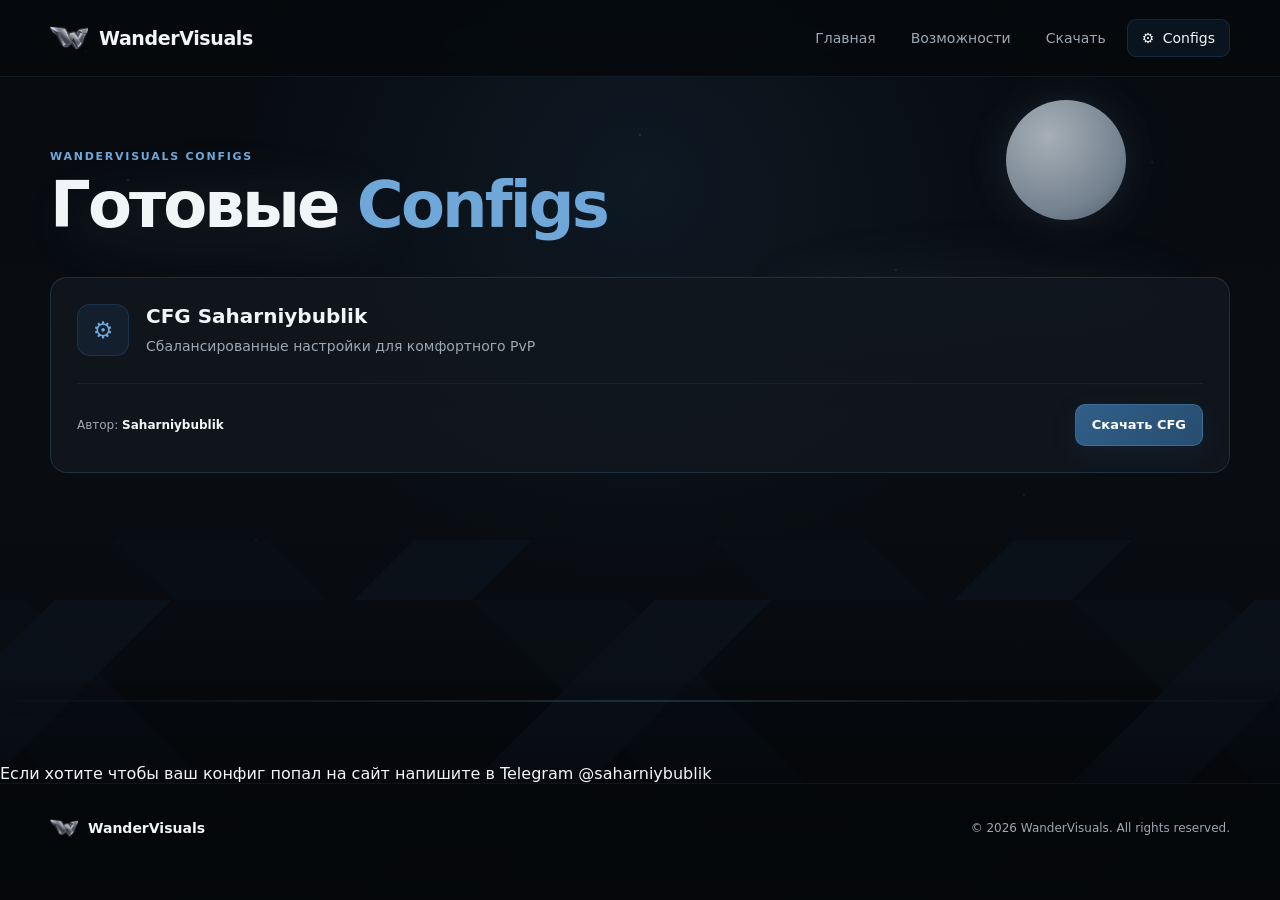
==== commit aed2283e: "Update index.html" ====
--- a/configs/index.html
+++ b/configs/index.html
@@ -135,6 +135,12 @@
     </main>
 
 
+<div class="configs-contact">
+    Если хотите чтобы ваш конфиг попал на сайт напишите в Telegram
+    <a href="https://t.me/saharniybublik" target="_blank" rel="noopener noreferrer">
+        @saharniybublik
+    </a>
+</div>
     <!-- FOOTER -->
     <footer class="footer">
 
--- a/style.css
+++ b/style.css
@@ -889,6 +889,146 @@
 
 
 /* =========================
+   CONFIG CARDS
+========================= */
+
+.configs-grid {
+    display: grid;
+
+    grid-template-columns:
+        repeat(auto-fit, minmax(300px, 1fr));
+
+    gap: 18px;
+}
+
+.config-card {
+    padding: 26px;
+
+    background:
+        var(--bg-card);
+
+    border:
+        1px solid var(--border);
+
+    border-radius: 17px;
+
+    transition:
+        transform 0.25s ease,
+        background 0.25s ease,
+        border-color 0.25s ease,
+        box-shadow 0.25s ease;
+}
+
+.config-card:hover {
+    transform: translateY(-5px);
+
+    background:
+        var(--bg-card-hover);
+
+    border-color:
+        var(--border-blue);
+
+    box-shadow:
+        var(--shadow-blue);
+}
+
+.config-card-top {
+    display: flex;
+
+    align-items: flex-start;
+
+    gap: 17px;
+}
+
+.config-icon {
+    width: 52px;
+    height: 52px;
+
+    flex-shrink: 0;
+
+    display: flex;
+
+    align-items: center;
+    justify-content: center;
+
+    border-radius: 13px;
+
+    background:
+        rgba(59, 130, 196, 0.1);
+
+    border:
+        1px solid rgba(59, 130, 196, 0.2);
+
+    color:
+        var(--blue-light);
+
+    font-size: 23px;
+}
+
+.config-info {
+    min-width: 0;
+}
+
+.config-info h2 {
+    margin-bottom: 7px;
+
+    color:
+        var(--text);
+
+    font-size: 20px;
+
+    line-height: 1.25;
+}
+
+.config-info p {
+    color:
+        var(--text-muted);
+
+    font-size: 14px;
+
+    line-height: 1.55;
+}
+
+.config-card-bottom {
+    display: flex;
+
+    align-items: center;
+    justify-content: space-between;
+
+    gap: 15px;
+
+    margin-top: 25px;
+
+    padding-top: 20px;
+
+    border-top:
+        1px solid rgba(82, 128, 166, 0.13);
+}
+
+.config-author {
+    color:
+        var(--text-muted);
+
+    font-size: 12px;
+}
+
+.config-author strong {
+    color:
+        var(--text);
+}
+
+.config-download {
+    flex-shrink: 0;
+
+    min-height: 42px;
+
+    padding: 0 16px;
+
+    font-size: 13px;
+}
+
+
+/* =========================
    COMING SOON
 ========================= */
 
@@ -1247,6 +1387,20 @@
         padding: 35px 22px;
     }
 
+    .config-card {
+        padding: 22px;
+    }
+
+    .config-card-bottom {
+        align-items: stretch;
+
+        flex-direction: column;
+    }
+
+    .config-download {
+        width: 100%;
+    }
+
     .download-modal {
         padding: 14px;
     }
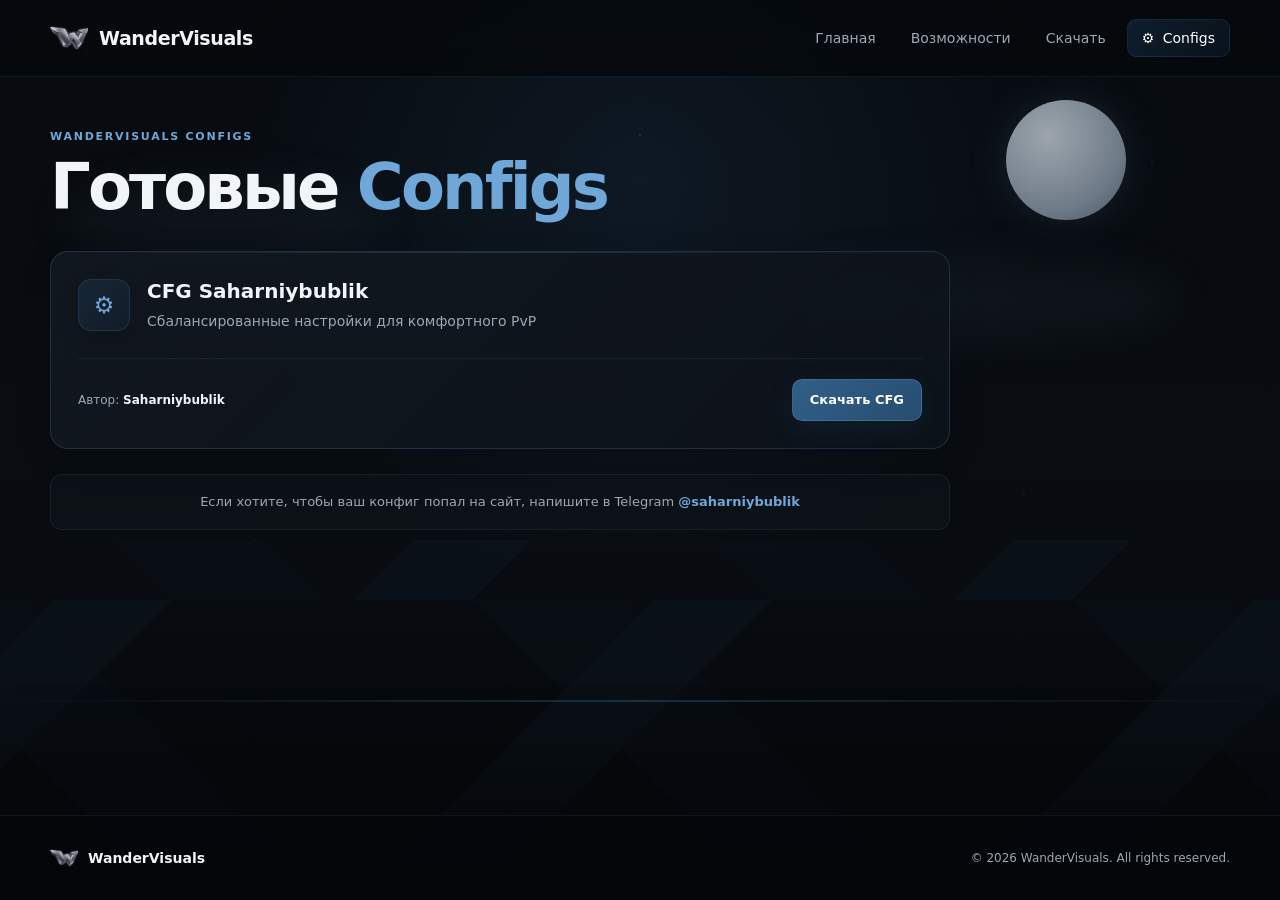
==== commit d3a3cb64: "Update index.html" ====
--- a/configs/index.html
+++ b/configs/index.html
@@ -1,55 +1,114 @@
 <!DOCTYPE html>
 <html lang="ru">
+
 <head>
+
     <meta charset="UTF-8">
-    <meta name="viewport" content="width=device-width, initial-scale=1.0">
+
+    <meta
+        name="viewport"
+        content="width=device-width, initial-scale=1.0"
+    >
 
     <title>WanderVisuals — Configs</title>
 
-    <link rel="icon" type="image/png" href="/favicon.png">
-    <link rel="stylesheet" href="/style.css">
+    <link
+        rel="icon"
+        type="image/png"
+        href="/favicon.png"
+    >
+
+    <link
+        rel="stylesheet"
+        href="/style.css"
+    >
+
 </head>
 
+
 <body>
 
-    <!-- BACKGROUND -->
+
+    <!-- =========================
+         BACKGROUND
+    ========================== -->
+
     <div class="background">
+
         <div class="stars"></div>
+
         <div class="moon"></div>
+
         <div class="cloud cloud-1"></div>
+
         <div class="cloud cloud-2"></div>
+
         <div class="mountains"></div>
+
         <div class="horizon"></div>
+
         <div class="ground"></div>
+
     </div>
 
 
-    <!-- HEADER -->
+    <!-- =========================
+         HEADER
+    ========================== -->
+
     <header class="header">
 
         <div class="container header-inner">
 
-            <a href="/" class="logo">
-                <img src="/wndr.png" alt="WanderVisuals">
-                <span>WanderVisuals</span>
+            <a
+                href="/"
+                class="logo"
+            >
+
+                <img
+                    src="/wndr.png"
+                    alt="WanderVisuals"
+                >
+
+                <span>
+                    WanderVisuals
+                </span>
+
             </a>
 
+
             <nav class="nav">
 
-                <a href="/" class="nav-link">
+                <a
+                    href="/"
+                    class="nav-link"
+                >
                     Главная
                 </a>
 
-                <a href="/#features" class="nav-link">
+
+                <a
+                    href="/#features"
+                    class="nav-link"
+                >
                     Возможности
                 </a>
 
-                <a href="/#download" class="nav-link">
+
+                <a
+                    href="/#download"
+                    class="nav-link"
+                >
                     Скачать
                 </a>
 
-                <a href="/configs/" class="nav-link config-button active">
-                    <span>⚙</span> Configs
+
+                <a
+                    href="/configs/"
+                    class="nav-link config-button active"
+                >
+                    <span>⚙</span>
+                    Configs
                 </a>
 
             </nav>
@@ -59,14 +118,21 @@
     </header>
 
 
-    <!-- MAIN -->
+    <!-- =========================
+         MAIN
+    ========================== -->
+
     <main>
 
         <section class="configs-page">
 
             <div class="container">
 
-                <!-- HEADER -->
+
+                <!-- =========================
+                     PAGE HEADER
+                ========================== -->
+
                 <div class="configs-header">
 
                     <div class="section-label">
@@ -74,25 +140,33 @@
                     </div>
 
                     <h1>
-                        Готовые <span>Configs</span>
+                        Готовые
+                        <span>Configs</span>
                     </h1>
 
                 </div>
 
 
-                <!-- CONFIGS GRID -->
+                <!-- =========================
+                     CONFIGS
+                ========================== -->
+
                 <div class="configs-grid">
 
 
                     <!-- CFG SAHARNIYBUBLIK -->
+
                     <div class="config-card">
 
+
                         <div class="config-card-top">
+
 
                             <div class="config-icon">
                                 ⚙
                             </div>
 
+
                             <div class="config-info">
 
                                 <h2>
@@ -100,34 +174,68 @@
                                 </h2>
 
                                 <p>
-                                    Сбалансированные настройки для комфортного PvP
+                                    Сбалансированные настройки
+                                    для комфортного PvP
                                 </p>
 
                             </div>
 
+
                         </div>
 
 
                         <div class="config-card-bottom">
 
+
                             <div class="config-author">
-                                Автор: <strong>Saharniybublik</strong>
+
+                                Автор:
+                                <strong>
+                                    Saharniybublik
+                                </strong>
+
                             </div>
+
 
                             <a
                                 href="https://drive.google.com/uc?export=download&id=1yzms4-GO-Q00V6nUPJEtZ2ASWHxKdZ0K"
                                 class="button button-primary config-download"
+                                target="_blank"
+                                rel="noopener noreferrer"
                             >
                                 Скачать CFG
                             </a>
 
+
                         </div>
 
+
                     </div>
 
 
                 </div>
 
+
+                <!-- =========================
+                     CONTACT
+                ========================== -->
+
+                <div class="configs-contact">
+
+                    Если хотите, чтобы ваш конфиг
+                    попал на сайт, напишите в Telegram
+
+                    <a
+                        href="https://t.me/saharniybublik"
+                        target="_blank"
+                        rel="noopener noreferrer"
+                    >
+                        @saharniybublik
+                    </a>
+
+                </div>
+
+
             </div>
 
         </section>
@@ -135,16 +243,14 @@
     </main>
 
 
-<div class="configs-contact">
-    Если хотите чтобы ваш конфиг попал на сайт напишите в Telegram
-    <a href="https://t.me/saharniybublik" target="_blank" rel="noopener noreferrer">
-        @saharniybublik
-    </a>
-</div>
-    <!-- FOOTER -->
+    <!-- =========================
+         FOOTER
+    ========================== -->
+
     <footer class="footer">
 
         <div class="container footer-inner">
+
 
             <div class="footer-brand">
 
@@ -159,13 +265,17 @@
 
             </div>
 
+
             <p>
                 © 2026 WanderVisuals. All rights reserved.
             </p>
 
+
         </div>
 
     </footer>
 
+
 </body>
+
 </html>
--- a/style.css
+++ b/style.css
@@ -31,7 +31,8 @@
         rgba(35, 71, 101, 0.95)
     );
 
-    --shadow-blue: 0 0 35px rgba(52, 111, 163, 0.18);
+    --shadow-blue:
+        0 0 35px rgba(52, 111, 163, 0.18);
 }
 
 
@@ -51,6 +52,9 @@
 
 body {
     min-height: 100vh;
+
+    display: flex;
+    flex-direction: column;
 
     background: var(--bg-dark);
 
@@ -88,7 +92,6 @@
 
 .container {
     width: min(1180px, calc(100% - 40px));
-
     margin: 0 auto;
 }
 
@@ -192,7 +195,7 @@
             #667685 100%
         );
 
-    opacity: 0.75;
+    opacity: 0.7;
 
     box-shadow:
         0 0 40px rgba(155, 190, 215, 0.15),
@@ -274,7 +277,6 @@
     position: absolute;
 
     bottom: 22%;
-
     left: 0;
 
     width: 100%;
@@ -407,7 +409,8 @@
 
     transition:
         color 0.2s ease,
-        background 0.2s ease;
+        background 0.2s ease,
+        transform 0.2s ease;
 }
 
 .nav-link:hover {
@@ -418,15 +421,17 @@
 }
 
 .nav-link.active {
-    color: var(--text);
-
-    background:
-        rgba(59, 130, 196, 0.1);
-}
-
-.config-button {
+    color: #ffffff;
+
+    background:
+        linear-gradient(
+            135deg,
+            rgba(59, 130, 196, 0.18),
+            rgba(59, 130, 196, 0.08)
+        );
+
     border:
-        1px solid rgba(59, 130, 196, 0.2);
+        1px solid rgba(59, 130, 196, 0.18);
 }
 
 .config-button span {
@@ -531,6 +536,8 @@
 
     font-size: 14px;
     font-weight: 700;
+
+    cursor: pointer;
 
     transition:
         transform 0.2s ease,
@@ -811,72 +818,27 @@
 
 
 /* =========================
-   FOOTER
-========================= */
-
-.footer {
-    padding: 30px 0;
-
-    border-top:
-        1px solid rgba(82, 128, 166, 0.12);
-
-    background:
-        rgba(4, 7, 10, 0.75);
-}
-
-.footer-inner {
-    display: flex;
-    align-items: center;
-    justify-content: space-between;
-
-    gap: 20px;
-}
-
-.footer-brand {
-    display: flex;
-    align-items: center;
-
-    gap: 10px;
-
-    font-size: 14px;
-    font-weight: 700;
-}
-
-.footer-brand img {
-    width: 28px;
-    height: 28px;
-
-    border-radius: 7px;
-}
-
-.footer-inner p {
-    color: var(--text-muted);
-
-    font-size: 12px;
-}
-
-
-/* =========================
    CONFIGS PAGE
 ========================= */
 
 .configs-page {
-    min-height: calc(100vh - 136px);
+    flex: 1;
 
     padding:
-        150px 0 100px;
-
-    display: flex;
-    align-items: flex-start;
+        130px 0 55px;
 }
 
 .configs-header {
-    margin-bottom: 40px;
+    margin-bottom: 32px;
+}
+
+.configs-header .section-label {
+    margin-bottom: 12px;
 }
 
 .configs-header h1 {
     font-size:
-        clamp(38px, 6vw, 64px);
+        clamp(42px, 6vw, 64px);
 
     line-height: 1;
 
@@ -889,28 +851,42 @@
 
 
 /* =========================
-   CONFIG CARDS
+   CONFIGS GRID
 ========================= */
 
 .configs-grid {
     display: grid;
 
     grid-template-columns:
-        repeat(auto-fit, minmax(300px, 1fr));
+        minmax(0, 900px);
 
     gap: 18px;
 }
 
+
+/* =========================
+   CONFIG CARD
+========================= */
+
 .config-card {
-    padding: 26px;
-
-    background:
-        var(--bg-card);
+    position: relative;
+
+    padding: 27px;
+
+    background:
+        linear-gradient(
+            135deg,
+            rgba(18, 24, 32, 0.94),
+            rgba(13, 19, 26, 0.9)
+        );
 
     border:
         1px solid var(--border);
 
-    border-radius: 17px;
+    border-radius: 18px;
+
+    box-shadow:
+        0 10px 35px rgba(0, 0, 0, 0.12);
 
     transition:
         transform 0.25s ease,
@@ -919,16 +895,43 @@
         box-shadow 0.25s ease;
 }
 
+.config-card::before {
+    content: "";
+
+    position: absolute;
+
+    top: 0;
+    left: 30px;
+    right: 30px;
+
+    height: 1px;
+
+    background:
+        linear-gradient(
+            90deg,
+            transparent,
+            rgba(111, 168, 216, 0.28),
+            transparent
+        );
+
+    opacity: 0.8;
+}
+
 .config-card:hover {
-    transform: translateY(-5px);
-
-    background:
-        var(--bg-card-hover);
+    transform: translateY(-4px);
+
+    background:
+        linear-gradient(
+            135deg,
+            rgba(23, 31, 41, 0.96),
+            rgba(16, 24, 33, 0.94)
+        );
 
     border-color:
         var(--border-blue);
 
     box-shadow:
+        0 15px 45px rgba(0, 0, 0, 0.2),
         var(--shadow-blue);
 }
 
@@ -954,15 +957,22 @@
     border-radius: 13px;
 
     background:
-        rgba(59, 130, 196, 0.1);
+        linear-gradient(
+            135deg,
+            rgba(59, 130, 196, 0.15),
+            rgba(59, 130, 196, 0.06)
+        );
 
     border:
-        1px solid rgba(59, 130, 196, 0.2);
+        1px solid rgba(59, 130, 196, 0.22);
 
     color:
         var(--blue-light);
 
     font-size: 23px;
+
+    box-shadow:
+        0 8px 20px rgba(0, 0, 0, 0.12);
 }
 
 .config-info {
@@ -1022,9 +1032,50 @@
 
     min-height: 42px;
 
-    padding: 0 16px;
+    padding: 0 17px;
 
     font-size: 13px;
+}
+
+
+/* =========================
+   CONFIG CONTACT
+========================= */
+
+.configs-contact {
+    width: min(900px, 100%);
+
+    margin-top: 25px;
+
+    padding: 17px 20px;
+
+    text-align: center;
+
+    color: var(--text-muted);
+
+    font-size: 13px;
+    line-height: 1.6;
+
+    background:
+        rgba(14, 20, 27, 0.65);
+
+    border:
+        1px solid rgba(82, 128, 166, 0.15);
+
+    border-radius: 12px;
+}
+
+.configs-contact a {
+    color: var(--blue-light);
+
+    font-weight: 600;
+
+    transition:
+        color 0.2s ease;
+}
+
+.configs-contact a:hover {
+    color: #ffffff;
 }
 
 
@@ -1144,14 +1195,18 @@
         0 20px 80px rgba(0, 0, 0, 0.45),
         0 0 45px rgba(52, 111, 163, 0.12);
 
-    transform: translateY(15px) scale(0.98);
+    transform:
+        translateY(15px)
+        scale(0.98);
 
     transition:
         transform 0.25s ease;
 }
 
 .download-modal.active .download-modal-box {
-    transform: translateY(0) scale(1);
+    transform:
+        translateY(0)
+        scale(1);
 }
 
 .download-modal-close {
@@ -1247,7 +1302,56 @@
 
 
 /* =========================
-   RESPONSIVE
+   FOOTER
+========================= */
+
+.footer {
+    margin-top: auto;
+
+    padding: 28px 0;
+
+    border-top:
+        1px solid rgba(82, 128, 166, 0.12);
+
+    background:
+        rgba(4, 7, 10, 0.82);
+}
+
+.footer-inner {
+    display: flex;
+
+    align-items: center;
+    justify-content: space-between;
+
+    gap: 20px;
+}
+
+.footer-brand {
+    display: flex;
+    align-items: center;
+
+    gap: 10px;
+
+    font-size: 14px;
+    font-weight: 700;
+}
+
+.footer-brand img {
+    width: 28px;
+    height: 28px;
+
+    border-radius: 7px;
+}
+
+.footer-inner p {
+    color: var(--text-muted);
+
+    font-size: 12px;
+}
+
+
+/* =========================
+   RESPONSIVE 1000px
 ========================= */
 
 @media (max-width: 1000px) {
@@ -1264,9 +1368,12 @@
     .nav-link {
         padding: 9px 10px;
     }
-
-}
-
+}
+
+
+/* =========================
+   RESPONSIVE 760px
+========================= */
 
 @media (max-width: 760px) {
 
@@ -1321,8 +1428,19 @@
         align-items: flex-start;
     }
 
-}
-
+    .configs-grid {
+        grid-template-columns: 1fr;
+    }
+
+    .configs-contact {
+        width: 100%;
+    }
+}
+
+
+/* =========================
+   RESPONSIVE 600px
+========================= */
 
 @media (max-width: 600px) {
 
@@ -1381,37 +1499,59 @@
 
     .configs-page {
         padding-top: 150px;
+        padding-bottom: 40px;
+    }
+
+    .configs-header {
+        margin-bottom: 27px;
+    }
+
+    .configs-header h1 {
+        font-size: 43px;
+    }
+
+    .config-card {
+        padding: 22px;
+    }
+
+    .config-card-bottom {
+        align-items: stretch;
+
+        flex-direction: column;
+    }
+
+    .config-download {
+        width: 100%;
+    }
+
+    .configs-contact {
+        margin-top: 20px;
+
+        padding:
+            15px 16px;
+
+        font-size: 12px;
     }
 
     .coming-soon {
         padding: 35px 22px;
     }
 
-    .config-card {
-        padding: 22px;
-    }
-
-    .config-card-bottom {
-        align-items: stretch;
-
-        flex-direction: column;
-    }
-
-    .config-download {
-        width: 100%;
-    }
-
     .download-modal {
         padding: 14px;
     }
 
     .download-modal-box {
         padding: 32px 20px;
+
         border-radius: 17px;
     }
-
-}
-
+}
+
+
+/* =========================
+   RESPONSIVE 400px
+========================= */
 
 @media (max-width: 400px) {
 
@@ -1439,4 +1579,22 @@
         font-size: 22px;
     }
 
-}
+    .config-card-top {
+        gap: 12px;
+    }
+
+    .config-icon {
+        width: 46px;
+        height: 46px;
+
+        font-size: 20px;
+    }
+
+    .config-info h2 {
+        font-size: 18px;
+    }
+
+    .config-info p {
+        font-size: 13px;
+    }
+}
